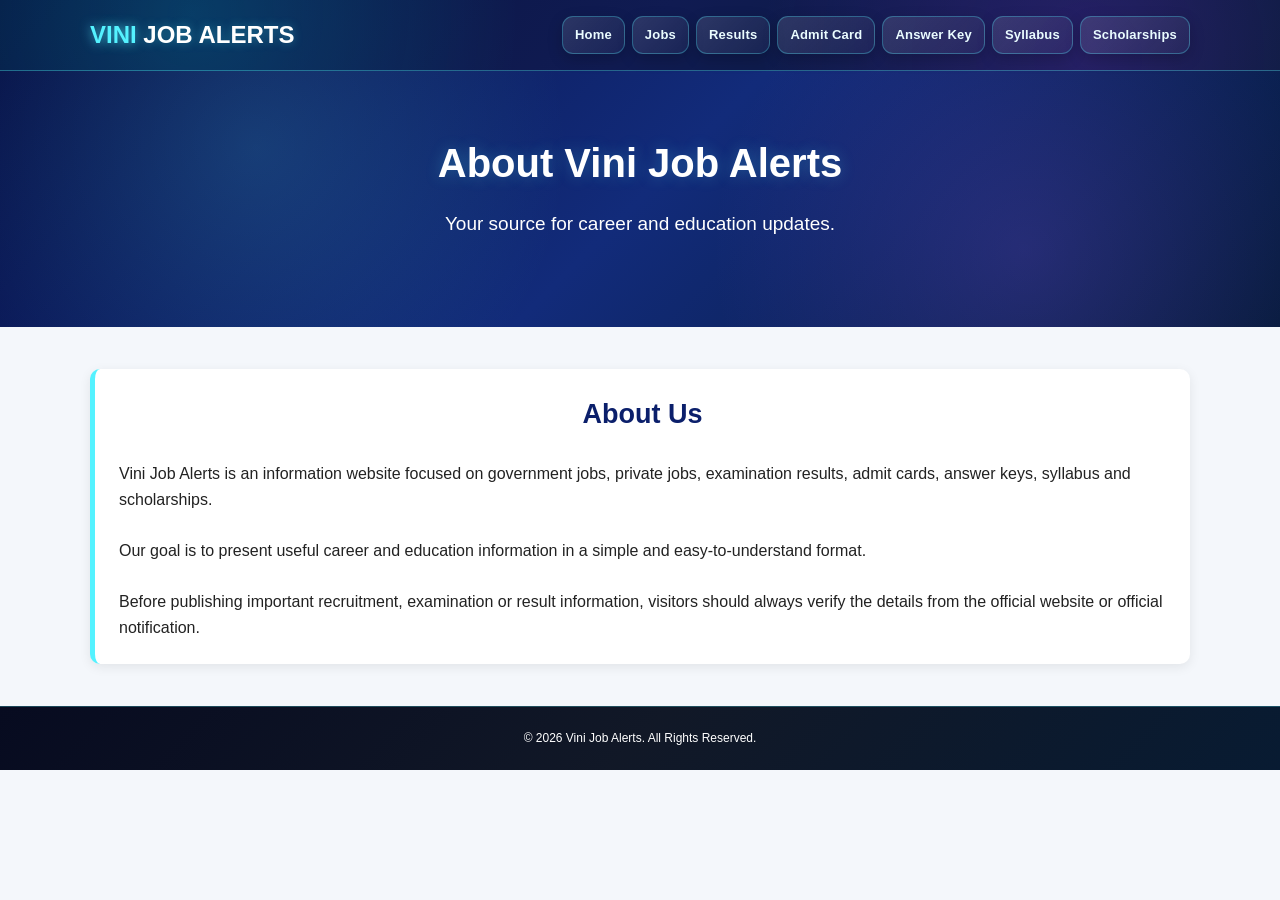
==== about.html @ 337c0794 "initial vini job alerts website" ====
<!DOCTYPE html>
<html lang="en">

<head>

    <meta charset="UTF-8">

    <meta name="viewport"
          content="width=device-width, initial-scale=1.0">

    <meta name="description"
          content="About Vini Job Alerts - Government jobs, private jobs, results, admit cards and education updates.">

    <title>About Us - Vini Job Alerts</title>

    <link rel="stylesheet" href="css/style.css">

</head>

<body>

    <!-- HEADER -->

    <header class="header">

        <div class="container header-content">

            <div class="logo">
                <span>VINI</span> JOB ALERTS
            </div>

            <nav class="navbar">

                <a href="index.html">Home</a>
                <a href="jobs.html">Jobs</a>
                <a href="results.html">Results</a>
                <a href="admit-card.html">Admit Card</a>
                <a href="answer-key.html">Answer Key</a>
                <a href="syllabus.html">Syllabus</a>
                <a href="scholarships.html">Scholarships</a>

            </nav>

        </div>

    </header>


    <!-- MAIN -->

    <main>

        <section class="hero">

            <div class="container">

                <h1>About Vini Job Alerts</h1>

                <p>
                    Your source for career and education updates.
                </p>

            </div>

        </section>


        <section class="categories">

            <div class="container">

                <div class="update-box">

                    <h2>About Us</h2>

                    <p>
                        Vini Job Alerts is an information website
                        focused on government jobs, private jobs,
                        examination results, admit cards, answer keys,
                        syllabus and scholarships.
                    </p>

                    <br>

                    <p>
                        Our goal is to present useful career and
                        education information in a simple and
                        easy-to-understand format.
                    </p>

                    <br>

                    <p>
                        Before publishing important recruitment,
                        examination or result information, visitors
                        should always verify the details from the
                        official website or official notification.
                    </p>

                </div>

            </div>

        </section>

    </main>


    <!-- FOOTER -->

    <footer class="footer">

        <div class="container">

            <p>
                © 2026 Vini Job Alerts. All Rights Reserved.
            </p>

        </div>

    </footer>


</body>

</html>
---- css/style.css ----
/* =========================================
   VINI JOB ALERTS
   COMPLETE CLEAN CSS
   ========================================= */

   * {
    box-sizing: border-box;
    margin: 0;
    padding: 0;
}

html {
    scroll-behavior: smooth;
}

body {
    font-family: Arial, Helvetica, sans-serif;
    background: #f4f7fb;
    color: #222;
    line-height: 1.6;
    overflow-x: hidden;
}

a {
    text-decoration: none;
}

button,
input {
    font-family: Arial, Helvetica, sans-serif;
}

.container {
    width: 90%;
    max-width: 1100px;
    margin: 0 auto;
}


/* =========================================
   HEADER
   ========================================= */

.header {
    background:
        radial-gradient(
            circle at 15% 20%,
            rgba(0, 238, 255, 0.18),
            transparent 30%
        ),
        radial-gradient(
            circle at 85% 80%,
            rgba(153, 51, 255, 0.20),
            transparent 30%
        ),
        linear-gradient(
            135deg,
            #07133f,
            #101b52,
            #071b38
        );

    padding: 16px 0;

    border-bottom: 1px solid
        rgba(84, 242, 255, 0.35);

    box-shadow:
        0 8px 30px
        rgba(0, 0, 0, 0.25);
}

.header-content {
    display: flex;
    justify-content: space-between;
    align-items: center;
    gap: 18px;
}


/* =========================================
   LOGO
   ========================================= */

.logo {
    color: #ffffff;

    font-size: 24px;

    font-weight: bold;

    white-space: nowrap;

    text-shadow:
        0 0 10px
        rgba(84, 242, 255, 0.35);
}

.logo span {
    color: #54f2ff;

    text-shadow:
        0 0 12px
        rgba(84, 242, 255, 0.8);
}


/* =========================================
   NAVIGATION
   ========================================= */

.navbar {
    display: flex;

    flex-wrap: wrap;

    gap: 7px;

    justify-content: center;

    align-items: center;
}

.navbar a {
    position: relative;

    display: inline-flex;

    align-items: center;

    justify-content: center;

    min-height: 38px;

    padding: 7px 12px;

    color: #eafcff;

    background:
        linear-gradient(
            135deg,
            rgba(255, 255, 255, 0.12),
            rgba(255, 255, 255, 0.04)
        );

    border: 1px solid
        rgba(84, 242, 255, 0.30);

    border-radius: 11px;

    font-size: 13px;

    font-weight: bold;

    letter-spacing: 0.2px;

    overflow: hidden;

    box-shadow:
        0 5px 15px
        rgba(0, 0, 0, 0.20);

    transition:
        transform 0.25s ease,
        background 0.25s ease,
        border-color 0.25s ease,
        box-shadow 0.25s ease;
}

.navbar a::before {
    content: "";

    position: absolute;

    top: 0;
    left: -100%;

    width: 100%;
    height: 2px;

    background:
        linear-gradient(
            90deg,
            transparent,
            #54f2ff,
            #a855f7,
            transparent
        );

    transition: left 0.4s ease;
}

.navbar a:hover {
    color: #ffffff;

    background:
        linear-gradient(
            135deg,
            rgba(84, 242, 255, 0.25),
            rgba(155, 92, 255, 0.25)
        );

    border-color: #54f2ff;

    transform: translateY(-3px);

    box-shadow:
        0 8px 22px
        rgba(0, 0, 0, 0.30),

        0 0 18px
        rgba(84, 242, 255, 0.25);
}

.navbar a:hover::before {
    left: 100%;
}

.navbar a:active {
    transform:
        translateY(0)
        scale(0.96);
}


/* =========================================
   HERO
   ========================================= */

.hero {
    background:
        radial-gradient(
            circle at 20% 30%,
            rgba(84, 242, 255, 0.15),
            transparent 30%
        ),

        radial-gradient(
            circle at 80% 70%,
            rgba(155, 92, 255, 0.18),
            transparent 30%
        ),

        linear-gradient(
            135deg,
            #08134a,
            #122b7a,
            #071b3d
        );

    color: white;

    padding: 60px 0;

    text-align: center;
}

.hero h1 {
    font-size: 40px;

    margin-bottom: 14px;

    text-shadow:
        0 0 15px
        rgba(84, 242, 255, 0.25);
}

.hero p {
    font-size: 19px;

    margin-bottom: 27px;
}

.hero-button {
    display: inline-block;

    background:
        linear-gradient(
            135deg,
            #54f2ff,
            #7657ff
        );

    color: white;

    padding: 12px 23px;

    border-radius: 10px;

    font-weight: bold;

    border: 1px solid
        rgba(255, 255, 255, 0.25);

    box-shadow:
        0 7px 20px
        rgba(84, 242, 255, 0.20);

    transition: 0.25s ease;
}

.hero-button:hover {
    transform: translateY(-3px);

    box-shadow:
        0 10px 28px
        rgba(84, 242, 255, 0.35);
}


/* =========================================
   SMART SEARCH
   ========================================= */

.smart-search {
    width: 94%;

    max-width: 780px;

    margin: 32px auto 0;

    padding: 23px;

    background:
        linear-gradient(
            135deg,
            #160d35,
            #3b176d,
            #063b4c
        );

    border: 1px solid #54f2ff;

    border-radius: 23px;

    box-shadow:
        0 15px 40px
        rgba(0, 0, 0, 0.35),

        0 0 35px
        rgba(84, 242, 255, 0.20);
}

.search-heading {
    display: flex;

    align-items: center;

    justify-content: center;

    gap: 13px;

    margin-bottom: 17px;
}

.search-icon-big {
    width: 47px;

    height: 47px;

    display: flex;

    align-items: center;

    justify-content: center;

    background:
        linear-gradient(
            135deg,
            #54f2ff,
            #9b5cff
        );

    color: white;

    border-radius: 50%;

    font-size: 26px;

    font-weight: bold;

    box-shadow:
        0 0 20px
        rgba(84, 242, 255, 0.55);
}

.search-heading h2 {
    color: white;

    font-size: 22px;

    margin: 0;
}

.search-heading p {
    color: #d8faff;

    font-size: 12px;

    margin: 2px 0 0;
}


/* =========================================
   SEARCH BOX
   ========================================= */

.premium-search-box {
    width: 100%;

    max-width: 680px;

    height: 66px;

    margin: auto;

    display: flex;

    align-items: center;

    padding: 7px;

    background:
        linear-gradient(
            100deg,
            #fff7ff,
            #e7fbff,
            #f1e7ff
        );

    border: 3px solid transparent;

    border-radius: 40px;

    background-clip: padding-box;

    box-shadow:
        0 8px 25px
        rgba(0, 0, 0, 0.35),

        0 0 20px
        rgba(84, 242, 255, 0.25);

    transition: 0.25s ease;
}

.premium-search-box input {
    flex: 1;

    min-width: 0;

    height: 100%;

    border: none;

    outline: none;

    background: transparent;

    padding: 0 22px;

    font-size: 18px;

    font-weight: 500;

    color: #21113d;
}

.premium-search-box input::placeholder {
    color: #77708b;
}

.premium-search-box button {
    width: 52px;

    height: 52px;

    flex-shrink: 0;

    border: none;

    border-radius: 50%;

    background:
        linear-gradient(
            135deg,
            #00d9ff,
            #7657ff,
            #c14dff
        );

    color: white;

    font-size: 23px;

    cursor: pointer;

    box-shadow:
        0 0 18px
        rgba(118, 87, 255, 0.55);

    transition: 0.25s ease;
}

.premium-search-box button:hover {
    transform:
        scale(1.10)
        rotate(5deg);

    box-shadow:
        0 0 28px
        rgba(0, 217, 255, 0.75);
}

.premium-search-box button:active {
    transform: scale(0.96);
}

.premium-search-box:focus-within {
    box-shadow:
        0 8px 30px
        rgba(0, 0, 0, 0.35),

        0 0 25px
        rgba(84, 242, 255, 0.55);
}


/* =========================================
   SEARCH TAGS
   ========================================= */

.search-tags {
    display: flex;

    justify-content: center;

    flex-wrap: wrap;

    gap: 8px;

    margin-top: 14px;
}

.search-tags span {
    padding: 5px 11px;

    border: 1px solid
        rgba(84, 242, 255, 0.35);

    border-radius: 20px;

    color: #ffffff;

    font-size: 11px;

    background:
        rgba(255, 255, 255, 0.08);
}


/* =========================================
   HOME CATEGORIES
   ========================================= */

.categories {
    padding: 42px 0;
}

.categories h2,
.updates h2 {
    text-align: center;

    margin-bottom: 25px;

    color: #0b1f6b;

    font-size: 27px;
}

.category-grid {
    display: grid;

    grid-template-columns:
        repeat(4, 1fr);

    gap: 17px;
}

.category-card {
    display: block;

    background: white;

    padding: 21px;

    border-radius: 13px;

    box-shadow:
        0 3px 12px
        rgba(0, 0, 0, 0.08);

    color: #222;

    border: 1px solid transparent;

    transition: 0.25s ease;
}

.category-card:hover {
    transform: translateY(-4px);

    border-color:
        rgba(84, 242, 255, 0.45);

    box-shadow:
        0 12px 30px
        rgba(0, 0, 0, 0.12);
}

.category-card h3 {
    color: #0b1f6b;

    margin-bottom: 7px;

    font-size: 18px;
}


/* =========================================
   UPDATES
   ========================================= */

.updates {
    padding: 15px 0 45px;
}

.update-box {
    background: white;

    padding: 24px;

    border-left: 5px solid #54f2ff;

    border-radius: 10px;

    box-shadow:
        0 3px 12px
        rgba(0, 0, 0, 0.08);
}

.update-box h3 {
    color: #0b1f6b;

    margin-bottom: 8px;

    font-size: 19px;
}


/* =========================================
   VERIFIED HOME JOBS
   ========================================= */

.verified-home-section {
    padding: 40px 0;

    background:
        linear-gradient(
            180deg,
            #ffffff,
            #f1f6ff
        );
}

.verified-home-heading {
    display: flex;

    align-items: flex-end;

    justify-content: space-between;

    gap: 20px;

    margin-bottom: 24px;
}

.verified-label {
    display: inline-block;

    padding: 5px 10px;

    margin-bottom: 6px;

    border-radius: 20px;

    background: #e6faef;

    border: 1px solid #b7e8ca;

    color: #087a42;

    font-size: 9px;

    font-weight: bold;
}

.verified-home-heading h2 {
    color: #0b1f6b;

    font-size: 28px;

    margin-bottom: 3px;
}

.verified-home-heading p {
    color: #687997;

    font-size: 13px;
}

.verified-all-button {
    padding: 9px 16px;

    border-radius: 8px;

    background:
        linear-gradient(
            135deg,
            #54f2ff,
            #7657ff
        );

    color: white;

    font-size: 11px;

    font-weight: bold;

    white-space: nowrap;
}

.verified-home-grid {
    display: grid;

    grid-template-columns:
        repeat(4, 1fr);

    gap: 16px;
}

.verified-home-card {
    background: white;

    padding: 18px;

    border-radius: 14px;

    border: 1px solid #dfe8f5;

    box-shadow:
        0 4px 15px
        rgba(30, 55, 110, 0.07);

    transition: 0.25s ease;
}

.verified-home-card:hover {
    transform: translateY(-4px);

    box-shadow:
        0 10px 25px
        rgba(30, 55, 110, 0.13);
}

.home-card-top {
    display: flex;

    justify-content: space-between;

    align-items: center;

    margin-bottom: 10px;
}

.home-job-type {
    padding: 4px 9px;

    border-radius: 20px;

    background: #edf4ff;

    color: #2051a2;

    font-size: 9px;

    font-weight: bold;
}

.home-new {
    padding: 4px 8px;

    border-radius: 20px;

    background: #e8faef;

    color: #087b43;

    font-size: 8px;

    font-weight: bold;
}

.verified-home-card h3 {
    color: #102b70;

    font-size: 17px;

    line-height: 1.35;

    margin-bottom: 5px;
}

.home-organization {
    min-height: 39px;

    color: #75839b;

    font-size: 11px;

    line-height: 1.4;

    margin-bottom: 12px;
}

.home-job-info {
    display: grid;

    grid-template-columns:
        repeat(2, 1fr);

    gap: 7px;

    margin-bottom: 10px;
}

.home-job-info div {
    padding: 8px;

    background: #f7faff;

    border: 1px solid #edf2f8;

    border-radius: 7px;
}

.home-job-info div:last-child {
    grid-column: 1 / -1;
}

.home-job-info span {
    display: block;

    color: #8390a7;

    font-size: 8px;

    margin-bottom: 2px;
}

.home-job-info strong {
    color: #263a70;

    font-size: 10px;
}

.home-job-location {
    color: #677792;

    font-size: 10px;

    margin-bottom: 12px;
}

.home-details-button {
    display: block;

    width: 100%;

    padding: 9px;

    text-align: center;

    border-radius: 8px;

    background:
        linear-gradient(
            135deg,
            #54f2ff,
            #7657ff
        );

    color: white;

    font-size: 10px;

    font-weight: bold;
}

.home-source-note {
    margin-top: 15px;

    color: #7b899f;

    font-size: 10px;

    text-align: center;
}


/* =========================================
   JOBS PAGE
   ========================================= */

.jobs-page-hero {
    background:
        radial-gradient(
            circle at 15% 20%,
            rgba(84, 242, 255, 0.13),
            transparent 28%
        ),

        radial-gradient(
            circle at 85% 70%,
            rgba(118, 87, 255, 0.18),
            transparent 30%
        ),

        linear-gradient(
            135deg,
            #08134a,
            #122b7a,
            #071b3d
        );

    color: white;

    padding: 45px 0 32px;

    text-align: center;
}

.verified-heading {
    display: inline-flex;

    align-items: center;

    gap: 7px;

    padding: 5px 12px;

    background:
        rgba(84, 242, 255, 0.08);

    border: 1px solid
        rgba(84, 242, 255, 0.50);

    border-radius: 20px;

    color: #9df7ff;

    font-size: 10px;

    font-weight: bold;

    margin-bottom: 10px;
}

.verified-icon {
    width: 18px;

    height: 18px;

    display: inline-flex;

    align-items: center;

    justify-content: center;

    border-radius: 50%;

    background: #19d98b;

    color: white;
}

.jobs-page-hero h1 {
    font-size: 38px;

    margin-bottom: 7px;
}

.jobs-page-hero p {
    color: #d8e6ff;

    font-size: 16px;

    margin-bottom: 22px;
}

.verified-date {
    margin-top: 12px;

    color: #bcd0f1;

    font-size: 11px;
}


/* =========================================
   JOB SEARCH
   ========================================= */

.jobs-search-box {
    width: 90%;

    max-width: 720px;

    height: 58px;

    margin: auto;

    display: flex;

    align-items: center;

    padding: 5px;

    background: white;

    border: 2px solid #54f2ff;

    border-radius: 32px;

    box-shadow:
        0 0 22px
        rgba(84, 242, 255, 0.22);
}

.jobs-search-box input {
    flex: 1;

    min-width: 0;

    height: 100%;

    border: none;

    outline: none;

    background: transparent;

    color: #172554;

    padding: 0 18px;

    font-size: 15px;
}

.jobs-search-box button {
    height: 46px;

    padding: 0 21px;

    border: none;

    border-radius: 25px;

    background:
        linear-gradient(
            135deg,
            #54f2ff,
            #7657ff
        );

    color: white;

    font-size: 13px;

    font-weight: bold;

    cursor: pointer;
}


/* =========================================
   JOB SECTION
   ========================================= */

.jobs-page-section {
    padding: 40px 0 55px;

    background: #f4f7fb;
}

.jobs-section-header {
    display: flex;

    align-items: center;

    justify-content: space-between;

    gap: 20px;

    margin-bottom: 22px;
}

.jobs-section-header h2 {
    color: #0b1f6b;

    font-size: 27px;

    margin-bottom: 3px;
}

.jobs-section-header p {
    color: #6d7d98;

    font-size: 13px;
}

.source-badge {
    padding: 8px 13px;

    border-radius: 20px;

    border: 1px solid #c5d8fa;

    background: #edf4ff;

    color: #2151a1;

    font-size: 10px;

    font-weight: bold;
}


/* JOB LIST */

.professional-job-list {
    display: flex;

    flex-direction: column;

    gap: 17px;
}

.professional-job-card {
    background: white;

    border: 1px solid #dfe7f3;

    border-radius: 15px;

    padding: 20px;

    box-shadow:
        0 4px 15px
        rgba(20, 45, 100, 0.07);

    transition: 0.25s ease;
}

.professional-job-card:hover {
    transform: translateY(-3px);

    box-shadow:
        0 10px 25px
        rgba(20, 45, 100, 0.12);
}

.job-card-top {
    display: flex;

    align-items: flex-start;

    justify-content: space-between;

    gap: 15px;

    padding-bottom: 15px;

    border-bottom: 1px solid #edf1f7;
}

.job-title-area {
    flex: 1;
}

.verified-badge {
    display: inline-block;

    padding: 4px 9px;

    margin-bottom: 6px;

    border-radius: 20px;

    background: #e5faef;

    color: #087b43;

    font-size: 9px;

    font-weight: bold;
}

.job-title-area h3 {
    color: #102b70;

    font-size: 20px;

    margin-bottom: 3px;
}

.job-department {
    color: #70809a;

    font-size: 12px;
}

.job-status {
    padding: 5px 10px;

    border-radius: 16px;

    font-size: 9px;

    font-weight: bold;

    white-space: nowrap;
}

.job-status.active {
    color: #087b43;

    background: #e5faef;

    border: 1px solid #b8e7cb;
}


/* JOB DETAILS */

.job-details-grid {
    display: grid;

    grid-template-columns:
        repeat(3, 1fr);

    gap: 11px;

    padding: 16px 0;
}

.job-details-grid div {
    background: #f7faff;

    border: 1px solid #e8eef7;

    border-radius: 9px;

    padding: 10px;
}

.job-details-grid span {
    display: block;

    color: #7a89a2;

    font-size: 10px;

    margin-bottom: 3px;
}

.job-details-grid strong {
    display: block;

    color: #20366f;

    font-size: 12px;
}


/* JOB NOTE */

.job-note {
    display: flex;

    flex-wrap: wrap;

    gap: 8px 20px;

    padding: 10px 12px;

    background: #f8fbff;

    border: 1px solid #edf2f8;

    border-radius: 8px;

    color: #647590;

    font-size: 10px;
}


/* JOB BOTTOM */

.job-card-bottom {
    display: flex;

    align-items: center;

    justify-content: space-between;

    gap: 15px;

    padding-top: 15px;

    margin-top: 12px;

    border-top: 1px solid #edf1f7;
}

.verified-note {
    color: #6b7b95;

    font-size: 10px;
}

.job-action-buttons {
    display: flex;

    flex-wrap: wrap;

    gap: 7px;
}

.official-button,
.apply-button {
    display: inline-block;

    padding: 9px 14px;

    border-radius: 8px;

    font-size: 10px;

    font-weight: bold;
}

.official-button {
    background: #edf4ff;

    border: 1px solid #bfd4fa;

    color: #174d9e;
}

.apply-button {
    background:
        linear-gradient(
            135deg,
            #54f2ff,
            #7657ff
        );

    color: white;
}

.official-button:hover,
.apply-button:hover {
    transform: translateY(-2px);
}


/* NO RESULTS */

.no-jobs-message {
    display: none;

    background: white;

    padding: 25px;

    border-radius: 10px;

    text-align: center;

    color: #687997;

    margin-bottom: 20px;
}


/* TRUST BOX */

.jobs-trust-box {
    display: flex;

    align-items: flex-start;

    gap: 12px;

    margin-top: 22px;

    padding: 18px;

    background: white;

    border: 1px solid #dce8f7;

    border-left: 5px solid #19c982;

    border-radius: 10px;

    box-shadow:
        0 3px 12px
        rgba(0, 0, 0, 0.05);
}

.trust-icon {
    width: 29px;

    height: 29px;

    flex-shrink: 0;

    display: flex;

    align-items: center;

    justify-content: center;

    border-radius: 50%;

    background: #19c982;

    color: white;

    font-weight: bold;
}

.jobs-trust-box h3 {
    color: #173676;

    font-size: 16px;

    margin-bottom: 3px;
}

.jobs-trust-box p {
    color: #697993;

    font-size: 12px;
}


/* =========================================
   JOB DETAIL PAGE
   ========================================= */

.job-detail-hero {
    background:
        radial-gradient(
            circle at 20% 20%,
            rgba(84, 242, 255, 0.15),
            transparent 30%
        ),

        radial-gradient(
            circle at 80% 70%,
            rgba(118, 87, 255, 0.18),
            transparent 30%
        ),

        linear-gradient(
            135deg,
            #08134a,
            #122b7a,
            #071b3d
        );

    color: white;

    padding: 45px 0;

    text-align: center;
}

.detail-verified {
    display: inline-block;

    padding: 5px 12px;

    margin-bottom: 10px;

    border-radius: 20px;

    color: #8af5c5;

    background:
        rgba(25, 217, 139, 0.10);

    border: 1px solid
        rgba(25, 217, 139, 0.45);

    font-size: 10px;

    font-weight: bold;
}

.job-detail-hero h1 {
    font-size: 37px;

    margin-bottom: 8px;
}

.job-detail-hero p {
    color: #dce8ff;

    font-size: 16px;
}

.detail-meta {
    display: flex;

    justify-content: center;

    flex-wrap: wrap;

    gap: 8px;

    margin-top: 17px;
}

.detail-meta span {
    padding: 6px 12px;

    border-radius: 20px;

    background:
        rgba(255, 255, 255, 0.08);

    border: 1px solid
        rgba(255, 255, 255, 0.18);

    color: white;

    font-size: 11px;
}

.job-detail-section {
    padding: 40px 0 55px;

    background: #f4f7fb;
}

.detail-card {
    background: white;

    padding: 25px;

    margin-bottom: 18px;

    border: 1px solid #dfe7f2;

    border-radius: 13px;

    box-shadow:
        0 4px 15px
        rgba(20, 45, 100, 0.06);
}

.detail-card h2 {
    color: #0b1f6b;

    font-size: 21px;

    margin-bottom: 14px;
}

.detail-card p {
    color: #62718d;

    font-size: 13px;

    margin-bottom: 9px;
}

.overview-grid {
    display: grid;

    grid-template-columns:
        repeat(4, 1fr);

    gap: 11px;
}

.overview-grid div {
    padding: 12px;

    background: #f7faff;

    border: 1px solid #e7edf6;

    border-radius: 9px;
}

.overview-grid span {
    display: block;

    color: #7c8aa2;

    font-size: 10px;

    margin-bottom: 4px;
}

.overview-grid strong {
    display: block;

    color: #20366f;

    font-size: 12px;

    line-height: 1.4;
}

.detail-highlight {
    padding: 15px;

    margin-top: 10px;

    background: #f7fbff;

    border-left: 4px solid #54f2ff;

    border-radius: 8px;
}

.detail-highlight strong {
    color: #173a85;

    font-size: 13px;
}

.detail-highlight p {
    margin-top: 6px;

    margin-bottom: 0;
}

.walkin-box {
    display: grid;

    grid-template-columns:
        1fr 1fr 2fr;

    gap: 12px;

    padding: 15px;

    background:
        linear-gradient(
            135deg,
            #f4fbff,
            #f8f5ff
        );

    border: 1px solid #dce7f6;

    border-radius: 10px;
}

.walkin-box div {
    padding: 12px;

    background: white;

    border: 1px solid #e5ecf6;

    border-radius: 8px;
}

.walkin-box span {
    display: block;

    color: #7988a0;

    font-size: 10px;

    margin-bottom: 4px;
}

.walkin-box strong {
    display: block;

    color: #20366f;

    font-size: 12px;

    line-height: 1.4;
}

.detail-list {
    padding-left: 20px;
}

.detail-list li {
    color: #60718d;

    font-size: 13px;

    margin-bottom: 8px;
}

.important-detail-card {
    background: white;

    padding: 24px;

    border-left: 5px solid #ffb300;

    border-radius: 11px;

    box-shadow:
        0 4px 15px
        rgba(20, 45, 100, 0.07);
}

.important-detail-card h2 {
    color: #8a5b00;

    font-size: 20px;

    margin-bottom: 8px;
}

.important-detail-card p {
    color: #687997;

    font-size: 13px;
}

.detail-buttons {
    display: flex;

    flex-wrap: wrap;

    gap: 10px;

    margin-top: 17px;
}

.official-detail-button,
.back-detail-button {
    display: inline-block;

    padding: 11px 17px;

    border-radius: 8px;

    font-size: 11px;

    font-weight: bold;
}

.official-detail-button {
    background:
        linear-gradient(
            135deg,
            #54f2ff,
            #7657ff
        );

    color: white;
}

.back-detail-button {
    background: #edf3fb;

    border: 1px solid #d5e0ef;

    color: #294779;
}


/* =========================================
   FOOTER
   ========================================= */

.footer {
    background:
        linear-gradient(
            135deg,
            #070b20,
            #111827,
            #081b32
        );

    color: white;

    text-align: center;

    padding: 22px 0;

    border-top: 1px solid
        rgba(84, 242, 255, 0.25);
}

.footer-links {
    display: flex;

    flex-wrap: wrap;

    justify-content: center;

    gap: 8px;

    margin-bottom: 14px;
}

.footer-links a {
    color: white;

    background: #1f2937;

    border: 1px solid #374151;

    padding: 6px 11px;

    border-radius: 6px;

    font-size: 12px;

    font-weight: bold;

    transition: 0.2s ease;
}

.footer-links a:hover {
    background: #54f2ff;

    color: #07133f;

    border-color: #54f2ff;
}

.footer p {
    font-size: 12px;
}


/* =========================================
   TABLET
   ========================================= */

@media (max-width: 1000px) {

    .header-content {
        flex-direction: column;

        gap: 14px;
    }

    .navbar {
        width: 100%;
    }

    .category-grid {
        grid-template-columns:
            repeat(2, 1fr);
    }

    .verified-home-grid {
        grid-template-columns:
            repeat(2, 1fr);
    }

    .overview-grid {
        grid-template-columns:
            repeat(2, 1fr);
    }

}


/* =========================================
   MOBILE
   ========================================= */

@media (max-width: 600px) {

    .logo {
        font-size: 21px;
    }

    .navbar {
        gap: 5px;
    }

    .navbar a {
        min-height: 35px;

        padding: 6px 8px;

        font-size: 11px;

        border-radius: 8px;
    }

    .hero {
        padding: 50px 0;
    }

    .hero h1 {
        font-size: 29px;
    }

    .hero p {
        font-size: 16px;
    }

    .smart-search {
        width: 94%;

        padding: 17px 13px;
    }

    .search-heading h2 {
        font-size: 18px;
    }

    .search-heading p {
        font-size: 10px;
    }

    .search-icon-big {
        width: 41px;

        height: 41px;

        font-size: 22px;
    }

    .premium-search-box {
        height: 57px;
    }

    .premium-search-box input {
        font-size: 15px;

        padding: 0 13px;
    }

    .premium-search-box button {
        width: 45px;

        height: 45px;

        font-size: 19px;
    }

    .categories {
        padding: 35px 0;
    }

    .categories h2,
    .updates h2 {
        font-size: 24px;
    }

    .category-grid {
        grid-template-columns: 1fr;
    }

    .category-card {
        padding: 19px;
    }

    .verified-home-heading {
        flex-direction: column;

        align-items: flex-start;
    }

    .verified-home-heading h2 {
        font-size: 24px;
    }

    .verified-home-grid {
        grid-template-columns: 1fr;
    }

    .jobs-heading-row,
    .jobs-section-header {
        flex-direction: column;

        align-items: flex-start;
    }

    .job-details-grid {
        grid-template-columns:
            repeat(2, 1fr);
    }

    .job-card-bottom {
        flex-direction: column;

        align-items: flex-start;
    }

    .job-action-buttons {
        width: 100%;
    }

    .job-action-buttons a {
        text-align: center;
    }

    .overview-grid {
        grid-template-columns: 1fr;
    }

    .walkin-box {
        grid-template-columns: 1fr;
    }

    .detail-card {
        padding: 18px;
    }

    .job-detail-hero h1 {
        font-size: 28px;
    }

    .footer {
        padding: 19px 0;
    }

    .footer-links {
        gap: 6px;
    }

    .footer-links a {
        padding: 6px 9px;

        font-size: 11px;
    }

    .footer p {
        font-size: 11px;
    }

    /* =========================================
   UNIQUE ACTION BUTTONS
   RESULT / ADMIT CARD / ANSWER KEY /
   SYLLABUS / SCHOLARSHIP
========================================= */

.category-card button {
    display: inline-flex;

    align-items: center;

    justify-content: center;

    gap: 8px;

    min-width: 180px;

    min-height: 45px;

    padding: 10px 18px;

    margin-top: 14px;

    border: 1px solid
        rgba(255, 255, 255, 0.25);

    border-radius: 10px;

    background:
        linear-gradient(
            135deg,
            #54f2ff,
            #7657ff,
            #a43cff
        );

    color: #ffffff;

    font-size: 13px;

    font-weight: bold;

    letter-spacing: 0.2px;

    cursor: pointer;

    box-shadow:
        0 6px 18px
        rgba(84, 242, 255, 0.22),

        0 0 12px
        rgba(118, 87, 255, 0.18);

    transition:
        transform 0.25s ease,
        box-shadow 0.25s ease,
        background 0.25s ease;
}


/* HOVER */

.category-card button:hover {

    background:
        linear-gradient(
            135deg,
            #00dfff,
            #5b5cff,
            #c044ff
        );

    transform:
        translateY(-3px)
        scale(1.02);

    box-shadow:
        0 10px 25px
        rgba(84, 242, 255, 0.30),

        0 0 20px
        rgba(118, 87, 255, 0.30);
}


/* CLICK */

.category-card button:active {

    transform:
        translateY(0)
        scale(0.97);

}


/* =========================================
   BUTTON ARROW EFFECT
========================================= */

.category-card button::after {

    content: "→";

    font-size: 18px;

    line-height: 1;

    transition:
        transform 0.25s ease;
}

.category-card button:hover::after {

    transform:
        translateX(4px);

}


/* =========================================
   MOBILE
========================================= */

@media (max-width: 600px) {

    .category-card button {

        width: 100%;

        min-width: 0;

        min-height: 43px;

        font-size: 12px;

    }

}

/* =========================================
   RESULTS PAGE
========================================= */

.result-page-hero {
    background:
        radial-gradient(
            circle at 15% 25%,
            rgba(84, 242, 255, 0.15),
            transparent 30%
        ),

        radial-gradient(
            circle at 85% 70%,
            rgba(155, 92, 255, 0.18),
            transparent 30%
        ),

        linear-gradient(
            135deg,
            #08134a,
            #122b7a,
            #071b3d
        );

    color: white;

    text-align: center;

    padding: 45px 0;
}


.result-label {
    display: inline-block;

    padding: 5px 11px;

    border-radius: 20px;

    background:
        rgba(84, 242, 255, 0.09);

    border: 1px solid
        rgba(84, 242, 255, 0.40);

    color: #9df7ff;

    font-size: 10px;

    font-weight: bold;

    margin-bottom: 10px;
}


.result-page-hero h1 {
    font-size: 38px;

    margin-bottom: 7px;
}


.result-page-hero p {
    color: #d8e6ff;

    font-size: 16px;
}


/* =========================================
   RESULT SECTION
========================================= */

.result-page-section {
    background: #f4f7fb;

    padding: 40px 0 55px;
}


/* =========================================
   INTRO BOX
========================================= */

.result-intro-box {
    display: flex;

    align-items: center;

    gap: 15px;

    background: white;

    padding: 20px;

    margin-bottom: 25px;

    border-left: 5px solid #54f2ff;

    border-radius: 11px;

    box-shadow:
        0 4px 15px
        rgba(20, 45, 100, 0.06);
}


.result-intro-icon {
    width: 52px;

    height: 52px;

    flex-shrink: 0;

    display: flex;

    align-items: center;

    justify-content: center;

    border-radius: 13px;

    background:
        linear-gradient(
            135deg,
            #54f2ff,
            #7657ff
        );

    color: white;

    font-size: 25px;
}


.result-intro-box h2 {
    color: #0b1f6b;

    font-size: 21px;

    margin-bottom: 3px;
}


.result-intro-box p {
    color: #687997;

    font-size: 12px;
}


/* =========================================
   RESULT GRID
========================================= */

.result-grid {
    display: grid;

    grid-template-columns:
        repeat(2, 1fr);

    gap: 18px;
}


/* =========================================
   RESULT CARD
========================================= */

.result-card {
    background: white;

    padding: 21px;

    border-radius: 14px;

    border: 1px solid #dfe7f3;

    box-shadow:
        0 4px 15px
        rgba(20, 45, 100, 0.07);

    transition:
        transform 0.25s ease,
        box-shadow 0.25s ease;
}


.result-card:hover {
    transform: translateY(-4px);

    box-shadow:
        0 10px 25px
        rgba(20, 45, 100, 0.12);
}


/* CARD HEADER */

.result-card-header {
    display: flex;

    align-items: center;

    justify-content: space-between;

    gap: 10px;

    margin-bottom: 13px;
}


.result-icon {
    width: 55px;

    height: 55px;

    display: flex;

    align-items: center;

    justify-content: center;

    border-radius: 13px;

    color: white;

    font-size: 25px;
}


.blue-result {
    background:
        linear-gradient(
            135deg,
            #2196ff,
            #1856d8
        );
}


.purple-result {
    background:
        linear-gradient(
            135deg,
            #a344ff,
            #6824ca
        );
}


.green-result {
    background:
        linear-gradient(
            135deg,
            #1dd878,
            #078e48
        );
}


.orange-result {
    background:
        linear-gradient(
            135deg,
            #ffac27,
            #de6900
        );
}


.result-status {
    padding: 5px 9px;

    border-radius: 20px;

    background: #fff5da;

    border: 1px solid #f2d894;

    color: #996900;

    font-size: 8px;

    font-weight: bold;
}


/* TEXT */

.result-card h3 {
    color: #0b1f6b;

    font-size: 19px;

    margin-bottom: 6px;
}


.result-card > p {
    color: #687997;

    font-size: 12px;

    line-height: 1.55;

    margin-bottom: 15px;
}


/* =========================================
   RESULT INFORMATION
========================================= */

.result-info {
    display: grid;

    grid-template-columns:
        repeat(3, 1fr);

    gap: 7px;

    margin-bottom: 15px;
}


.result-info div {
    padding: 9px;

    background: #f7faff;

    border: 1px solid #e8eef7;

    border-radius: 8px;
}


.result-info span {
    display: block;

    color: #7b89a1;

    font-size: 8px;

    margin-bottom: 3px;
}


.result-info strong {
    display: block;

    color: #263b70;

    font-size: 10px;

    line-height: 1.4;
}


/* =========================================
   UNIQUE RESULT BUTTON
========================================= */

.result-action-button {
    width: 100%;

    min-height: 44px;

    border: none;

    border-radius: 9px;

    background:
        linear-gradient(
            135deg,
            #54f2ff,
            #7657ff,
            #a43cff
        );

    color: white;

    font-size: 12px;

    font-weight: bold;

    cursor: pointer;

    box-shadow:
        0 6px 18px
        rgba(84, 242, 255, 0.20);

    transition:
        transform 0.25s ease,
        box-shadow 0.25s ease;
}


.result-action-button::after {
    content: "  →";

    font-size: 17px;

    transition:
        margin-left 0.2s ease;
}


.result-action-button:hover {
    transform: translateY(-3px);

    box-shadow:
        0 10px 24px
        rgba(84, 242, 255, 0.30);
}


.result-action-button:hover::after {
    margin-left: 4px;
}


.result-action-button:active {
    transform: scale(0.97);
}


/* =========================================
   TRUST BOX
========================================= */

.result-trust-box {
    display: flex;

    align-items: flex-start;

    gap: 12px;

    margin-top: 22px;

    padding: 18px;

    background: white;

    border: 1px solid #dce8f7;

    border-left: 5px solid #19c982;

    border-radius: 10px;

    box-shadow:
        0 3px 12px
        rgba(0, 0, 0, 0.05);
}


.result-trust-icon {
    width: 29px;

    height: 29px;

    flex-shrink: 0;

    display: flex;

    align-items: center;

    justify-content: center;

    border-radius: 50%;

    background: #19c982;

    color: white;

    font-weight: bold;
}


.result-trust-box h3 {
    color: #173676;

    font-size: 16px;

    margin-bottom: 3px;
}


.result-trust-box p {
    color: #697993;

    font-size: 12px;
}


/* =========================================
   MOBILE
========================================= */

@media (max-width: 700px) {

    .result-grid {
        grid-template-columns: 1fr;
    }

    .result-info {
        grid-template-columns: 1fr;
    }

}


@media (max-width: 500px) {

    .result-page-hero {
        padding: 35px 0;
    }

    .result-page-hero h1 {
        font-size: 29px;
    }

    .result-page-hero p {
        font-size: 14px;
    }

    .result-intro-box {
        align-items: flex-start;

        padding: 16px;
    }

    .result-intro-icon {
        width: 45px;

        height: 45px;

        font-size: 21px;
    }

    .result-intro-box h2 {
        font-size: 18px;
    }

    .result-card {
        padding: 17px;
    }

}

/* =========================================
   RESULT PAGE
========================================= */

.result-page-hero {
    background:
        radial-gradient(
            circle at 20% 25%,
            rgba(84, 242, 255, 0.15),
            transparent 30%
        ),
        radial-gradient(
            circle at 80% 75%,
            rgba(155, 92, 255, 0.18),
            transparent 30%
        ),
        linear-gradient(
            135deg,
            #08134a,
            #122b7a,
            #071b3d
        );

    color: white;

    text-align: center;

    padding: 45px 0;
}


.result-label {
    display: inline-block;

    padding: 6px 12px;

    margin-bottom: 10px;

    border-radius: 20px;

    color: #9df7ff;

    background:
        rgba(84, 242, 255, 0.08);

    border: 1px solid
        rgba(84, 242, 255, 0.40);

    font-size: 10px;

    font-weight: bold;
}


.result-page-hero h1 {
    font-size: 38px;

    margin-bottom: 8px;
}


.result-page-hero p {
    color: #d8e6ff;

    font-size: 16px;
}


/* =========================================
   RESULT SECTION
========================================= */

.result-page-section {
    padding: 40px 0 55px;

    background: #f4f7fb;
}


/* =========================================
   INTRO
========================================= */

.result-intro-box {
    display: flex;

    align-items: center;

    gap: 15px;

    background: white;

    padding: 20px;

    margin-bottom: 25px;

    border-left: 5px solid #54f2ff;

    border-radius: 11px;

    box-shadow:
        0 4px 15px
        rgba(20, 45, 100, 0.06);
}


.result-intro-icon {
    width: 52px;

    height: 52px;

    flex-shrink: 0;

    display: flex;

    align-items: center;

    justify-content: center;

    border-radius: 13px;

    background:
        linear-gradient(
            135deg,
            #54f2ff,
            #7657ff
        );

    color: white;

    font-size: 25px;
}


.result-intro-box h2 {
    color: #0b1f6b;

    font-size: 21px;

    margin-bottom: 4px;
}


.result-intro-box p {
    color: #687997;

    font-size: 12px;
}


/* =========================================
   RESULT GRID
========================================= */

.result-grid {
    display: grid;

    grid-template-columns:
        repeat(2, 1fr);

    gap: 18px;
}


/* =========================================
   RESULT CARD
========================================= */

.result-card {
    background: white;

    padding: 21px;

    border: 1px solid #dfe7f3;

    border-radius: 14px;

    box-shadow:
        0 4px 15px
        rgba(20, 45, 100, 0.07);

    transition:
        transform 0.25s ease,
        box-shadow 0.25s ease;
}


.result-card:hover {
    transform: translateY(-4px);

    box-shadow:
        0 10px 25px
        rgba(20, 45, 100, 0.12);
}


/* CARD HEADER */

.result-card-header {
    display: flex;

    align-items: center;

    justify-content: space-between;

    gap: 10px;

    margin-bottom: 13px;
}


/* ICON */

.result-icon {
    width: 55px;

    height: 55px;

    display: flex;

    align-items: center;

    justify-content: center;

    border-radius: 13px;

    color: white;

    font-size: 25px;
}


.blue-result {
    background:
        linear-gradient(
            135deg,
            #2196ff,
            #1856d8
        );
}


.purple-result {
    background:
        linear-gradient(
            135deg,
            #a344ff,
            #6824ca
        );
}


.green-result {
    background:
        linear-gradient(
            135deg,
            #1dd878,
            #078e48
        );
}


.orange-result {
    background:
        linear-gradient(
            135deg,
            #ffac27,
            #de6900
        );
}


/* STATUS */

.result-status {
    padding: 5px 9px;

    border-radius: 20px;

    color: #996900;

    background: #fff5da;

    border: 1px solid #f2d894;

    font-size: 8px;

    font-weight: bold;
}


/* TEXT */

.result-card h3 {
    color: #0b1f6b;

    font-size: 19px;

    margin-bottom: 6px;
}


.result-card > p {
    color: #687997;

    font-size: 12px;

    line-height: 1.55;

    margin-bottom: 15px;
}


/* =========================================
   RESULT INFO
========================================= */

.result-info {
    display: grid;

    grid-template-columns:
        repeat(3, 1fr);

    gap: 7px;

    margin-bottom: 15px;
}


.result-info div {
    padding: 9px;

    background: #f7faff;

    border: 1px solid #e8eef7;

    border-radius: 8px;
}


.result-info span {
    display: block;

    color: #7b89a1;

    font-size: 8px;

    margin-bottom: 3px;
}


.result-info strong {
    display: block;

    color: #263b70;

    font-size: 10px;

    line-height: 1.4;
}


/* =========================================
   UNIQUE RESULT BUTTON
========================================= */

.result-action-button {
    display: flex;

    align-items: center;

    justify-content: center;

    width: 100%;

    min-height: 45px;

    padding: 0 16px;

    border: 1px solid
        rgba(255, 255, 255, 0.25);

    border-radius: 10px;

    outline: none;

    background:
        linear-gradient(
            135deg,
            #54f2ff,
            #7657ff,
            #a43cff
        );

    color: white;

    font-size: 13px;

    font-weight: bold;

    letter-spacing: 0.2px;

    cursor: pointer;

    box-shadow:
        0 6px 18px
        rgba(84, 242, 255, 0.22);

    transition:
        transform 0.25s ease,
        box-shadow 0.25s ease,
        filter 0.25s ease;
}


/* BUTTON ARROW */

.result-action-button::after {
    content: " →";

    font-size: 18px;

    transition:
        transform 0.25s ease;
}


.result-action-button:hover {

    transform: translateY(-3px);

    filter: brightness(1.05);

    box-shadow:
        0 10px 25px
        rgba(84, 242, 255, 0.32);
}


.result-action-button:hover::after {
    transform: translateX(4px);
}


.result-action-button:active {
    transform: scale(0.97);
}


/* =========================================
   TRUST BOX
========================================= */

.result-trust-box {
    display: flex;

    align-items: flex-start;

    gap: 12px;

    margin-top: 22px;

    padding: 18px;

    background: white;

    border: 1px solid #dce8f7;

    border-left: 5px solid #19c982;

    border-radius: 10px;

    box-shadow:
        0 3px 12px
        rgba(0, 0, 0, 0.05);
}


.result-trust-icon {
    width: 29px;

    height: 29px;

    flex-shrink: 0;

    display: flex;

    align-items: center;

    justify-content: center;

    border-radius: 50%;

    background: #19c982;

    color: white;

    font-weight: bold;
}


.result-trust-box h3 {
    color: #173676;

    font-size: 16px;

    margin-bottom: 3px;
}


.result-trust-box p {
    color: #697993;

    font-size: 12px;
}


/* =========================================
   RESULT PAGE MOBILE
========================================= */

@media (max-width: 700px) {

    .result-grid {
        grid-template-columns: 1fr;
    }

    .result-info {
        grid-template-columns: 1fr;
    }

}


@media (max-width: 500px) {

    .result-page-hero {
        padding: 35px 0;
    }

    .result-page-hero h1 {
        font-size: 29px;
    }

    .result-page-hero p {
        font-size: 14px;
    }

    .result-intro-box {
        align-items: flex-start;

        padding: 16px;
    }

    .result-intro-icon {
        width: 45px;

        height: 45px;

        font-size: 21px;
    }

    .result-intro-box h2 {
        font-size: 18px;
    }

    .result-card {
        padding: 17px;
    }

}

/* =========================================
   COMMON CATEGORY PAGES
========================================= */

.category-hero {
    background:
        radial-gradient(
            circle at 50% 50%,
            rgba(45, 102, 222, 0.42),
            transparent 40%
        ),
        linear-gradient(
            135deg,
            #0c2a68,
            #162d75,
            #111f56
        );

    color: white;
    text-align: center;
    padding: 40px 15px 35px;
}

.category-hero-container {
    width: 100%;
    max-width: 900px;
    margin: 0 auto;
}

.category-badge {
    display: inline-flex;
    align-items: center;
    gap: 7px;

    border: 1px solid #27d8ff;
    border-radius: 20px;

    padding: 7px 14px;

    font-size: 10px;
    font-weight: bold;

    margin-bottom: 17px;
}

.category-check {
    width: 18px;
    height: 18px;

    display: inline-flex;
    align-items: center;
    justify-content: center;

    border-radius: 50%;

    background: #1bd598;
    color: white;
}

.category-hero h1 {
    font-size: 36px;
    line-height: 1.2;
    margin-bottom: 12px;
}

.category-description {
    color: #eef4ff;
    font-size: 15px;
    margin-bottom: 24px;
}


/* CATEGORY SEARCH */

.category-search {
    width: 100%;
    max-width: 720px;

    margin: 0 auto;

    display: flex;
    align-items: center;

    background: white;

    border: 2px solid #28dcff;
    border-radius: 34px;

    padding: 4px;

    box-shadow: 0 0 24px rgba(34, 218, 255, 0.28);
}

.category-search input {
    flex: 1;
    min-width: 0;

    border: none;
    outline: none;

    background: transparent;

    padding: 13px 19px;

    font-size: 14px;

    color: #20386e;
}

.category-search button {
    border: none;
    outline: none;

    cursor: pointer;

    color: white;

    font-size: 12px;
    font-weight: bold;

    padding: 13px 22px;

    border-radius: 28px;

    background: linear-gradient(
        135deg,
        #41d8ff,
        #6258f1
    );

    transition: 0.2s;
}

.category-search button:hover {
    transform: scale(1.03);
}

.category-checked {
    margin-top: 11px;

    color: #dce9ff;

    font-size: 10px;
}


/* =========================================
   CATEGORY CONTENT
========================================= */

.category-content {
    width: 100%;
    max-width: 1120px;

    margin: 0 auto;

    padding: 43px 10px 55px;
}

.category-heading {
    display: flex;
    align-items: flex-end;
    justify-content: space-between;

    gap: 20px;

    margin-bottom: 22px;
}

.category-heading h2 {
    color: #123273;

    font-size: 27px;

    margin-bottom: 8px;
}

.category-heading p {
    color: #7183a4;

    font-size: 13px;
}


/* =========================================
   CATEGORY CARDS
========================================= */

.category-card {
    background: white;

    border: 1px solid #dbe5f2;

    border-radius: 15px;

    padding: 22px;

    margin-bottom: 16px;

    box-shadow:
        0 5px 20px rgba(23, 52, 100, 0.07);

    transition: 0.2s;
}

.category-card:hover {
    transform: translateY(-2px);

    box-shadow:
        0 10px 27px rgba(23, 52, 100, 0.11);
}

.category-card-top {
    display: flex;

    align-items: center;
    justify-content: space-between;

    margin-bottom: 12px;
}

.category-verified {
    background: #e2faf1;

    color: #16845d;

    padding: 6px 10px;

    border-radius: 20px;

    font-size: 9px;
    font-weight: bold;
}

.category-status {
    background: #eaf6ff;

    color: #2470a7;

    border: 1px solid #c2def4;

    padding: 6px 10px;

    border-radius: 20px;

    font-size: 9px;
    font-weight: bold;
}

.category-card h3 {
    color: #173777;

    font-size: 20px;

    margin-bottom: 8px;
}

.category-card p {
    color: #6f82a4;

    font-size: 13px;

    line-height: 1.6;
}

.category-line {
    height: 1px;

    background: #e7edf5;

    margin: 16px 0;
}

.category-info {
    display: flex;

    flex-wrap: wrap;

    gap: 7px;
}

.category-info span {
    color: #48638d;

    background: #f4f7fc;

    border: 1px solid #dce6f3;

    border-radius: 7px;

    padding: 7px 10px;

    font-size: 10px;
}

.category-bottom {
    display: flex;

    align-items: center;
    justify-content: space-between;

    margin-top: 18px;
}

.category-update {
    color: #8494ad;

    font-size: 10px;
}

.category-button {
    border: none;
    outline: none;

    cursor: pointer;

    color: white;

    font-size: 11px;
    font-weight: bold;

    padding: 10px 16px;

    border-radius: 9px;

    text-decoration: none;

    display: inline-block;

    background:
        linear-gradient(
            135deg,
            #27d5ff,
            #6257ef
        );

    transition: 0.2s;
}

.category-button:hover {
    transform: translateY(-2px);
}


/* =========================================
   CATEGORY MOBILE
========================================= */

@media (max-width: 600px) {

    .category-hero h1 {
        font-size: 28px;
    }

    .category-search {
        border-radius: 18px;
    }

    .category-search input {
        padding: 12px;
    }

    .category-search button {
        padding: 12px 14px;
    }

    .category-heading {
        flex-direction: column;
        align-items: flex-start;
    }

    .category-bottom {
        flex-direction: column;

        align-items: stretch;

        gap: 12px;
    }

    .category-button {
        text-align: center;
        width: 100%;
    }

    .category-card h3 {
        font-size: 18px;
    }
}
}
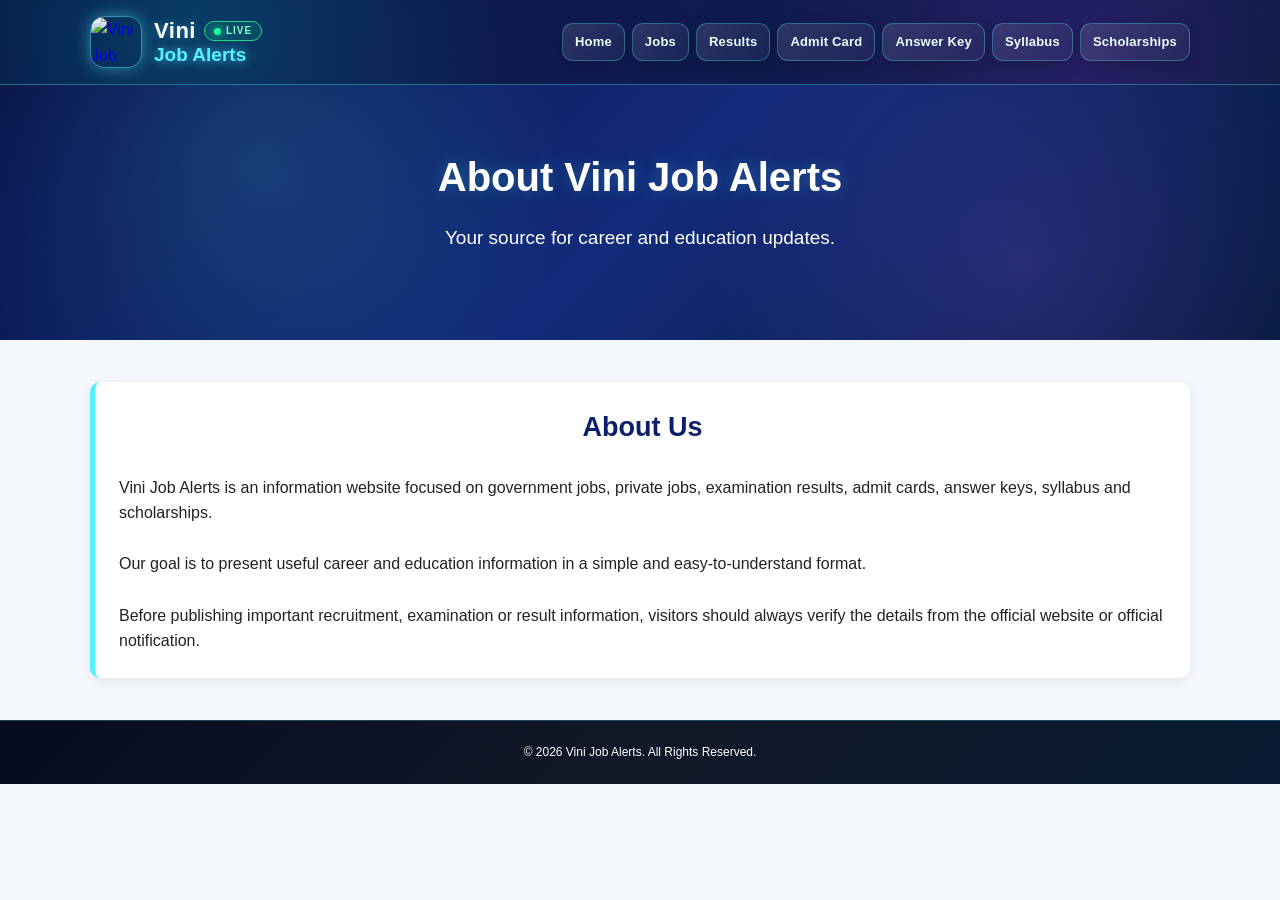
==== commit c775d749: "vini" ====
--- a/about.html
+++ b/about.html
@@ -14,7 +14,8 @@
     <title>About Us - Vini Job Alerts</title>
 
     <link rel="stylesheet" href="css/style.css">
-
+    <link rel="stylesheet" href="css/vj-header.css">
+    
 </head>
 
 <body>
@@ -22,15 +23,20 @@
     <!-- HEADER -->
 
     <header class="header">
-
         <div class="container header-content">
-
-            <div class="logo">
-                <span>VINI</span> JOB ALERTS
-            </div>
-
+    
+            <a href="index.html" class="vj-brand">
+                <img src="images/logo.svg" alt="Vini Job Alerts logo" class="vj-brand-logo">
+                <span class="vj-brand-text">
+                    <span class="vj-brand-top">
+                        <strong>Vini</strong>
+                        <span class="vj-live"><i></i>LIVE</span>
+                    </span>
+                    <span class="vj-brand-bottom">Job Alerts</span>
+                </span>
+            </a>
+    
             <nav class="navbar">
-
                 <a href="index.html">Home</a>
                 <a href="jobs.html">Jobs</a>
                 <a href="results.html">Results</a>
@@ -38,11 +44,9 @@
                 <a href="answer-key.html">Answer Key</a>
                 <a href="syllabus.html">Syllabus</a>
                 <a href="scholarships.html">Scholarships</a>
-
             </nav>
-
+    
         </div>
-
     </header>
 
 
--- a/css/vj-header.css
+++ b/css/vj-header.css
@@ -0,0 +1,146 @@
+/* Vini Job Alerts - Header logo + LIVE glow */
+
+.header-content {
+    display: flex;
+    justify-content: space-between;
+    align-items: center;
+    gap: 18px;
+}
+
+/* ---- Brand (logo + naam) ---- */
+.vj-brand {
+    display: flex;
+    align-items: center;
+    gap: 12px;
+    flex-shrink: 0;
+}
+
+.vj-brand-logo {
+    width: 52px;
+    height: 52px;
+    border-radius: 14px;
+    object-fit: cover;
+    box-shadow: 0 0 16px rgba(84, 242, 255, 0.45);
+    border: 1px solid rgba(84, 242, 255, 0.5);
+}
+
+.vj-brand-text {
+    display: flex;
+    flex-direction: column;
+    line-height: 1.15;
+}
+
+.vj-brand-top {
+    display: flex;
+    align-items: center;
+    gap: 8px;
+}
+
+.vj-brand-top strong {
+    color: #ffffff;
+    font-size: 22px;
+    letter-spacing: 0.5px;
+    text-shadow: 0 0 10px rgba(84, 242, 255, 0.35);
+}
+
+.vj-brand-bottom {
+    color: #54f2ff;
+    font-size: 19px;
+    font-weight: bold;
+    text-shadow: 0 0 12px rgba(84, 242, 255, 0.8);
+}
+
+/* ---- LIVE glow badge ---- */
+.vj-live {
+    display: inline-flex;
+    align-items: center;
+    gap: 5px;
+    padding: 3px 9px;
+    border-radius: 20px;
+    background: rgba(25, 217, 139, 0.12);
+    border: 1px solid #19d98b;
+    color: #7dffc4;
+    font-size: 10px;
+    font-weight: bold;
+    letter-spacing: 1px;
+    animation: vjLiveGlow 1.6s ease-in-out infinite;
+}
+
+.vj-live i {
+    width: 7px;
+    height: 7px;
+    border-radius: 50%;
+    background: #19ff9a;
+    box-shadow: 0 0 8px #19ff9a;
+    animation: vjLiveDot 1.2s ease-in-out infinite;
+}
+
+@keyframes vjLiveGlow {
+    0%, 100% { box-shadow: 0 0 4px rgba(25, 217, 139, 0.35); }
+    50%      { box-shadow: 0 0 16px rgba(25, 255, 154, 0.85); }
+}
+
+@keyframes vjLiveDot {
+    0%, 100% { opacity: 1; transform: scale(1); }
+    50%      { opacity: 0.35; transform: scale(0.75); }
+}
+
+/* ---- Tablet / Mobile ---- */
+@media (max-width: 1000px) {
+    .header-content {
+        flex-direction: column;
+        gap: 14px;
+    }
+    .vj-brand {
+        justify-content: center;
+    }
+}
+
+@media (max-width: 600px) {
+    .vj-brand-logo {
+        width: 44px;
+        height: 44px;
+    }
+    .vj-brand-top strong {
+        font-size: 19px;
+    }
+    .vj-brand-bottom {
+        font-size: 16px;
+    }
+}
+
+/* Header layout */
+.site-header .header-container {
+    width: 100%;
+    max-width: 1200px;
+    margin: 0 auto;
+    padding: 15px 20px;
+    box-sizing: border-box;
+}
+
+.site-header .header-content {
+    width: 100%;
+    flex-wrap: wrap;
+}
+
+.site-header .vj-brand {
+    text-decoration: none;
+}
+
+.site-header .main-nav {
+    display: flex;
+    align-items: center;
+    justify-content: center;
+    flex-wrap: wrap;
+    gap: 8px;
+}
+
+@media (max-width: 600px) {
+    .site-header .header-container {
+        padding: 12px;
+    }
+
+    .site-header .main-nav {
+        gap: 5px;
+    }
+}
